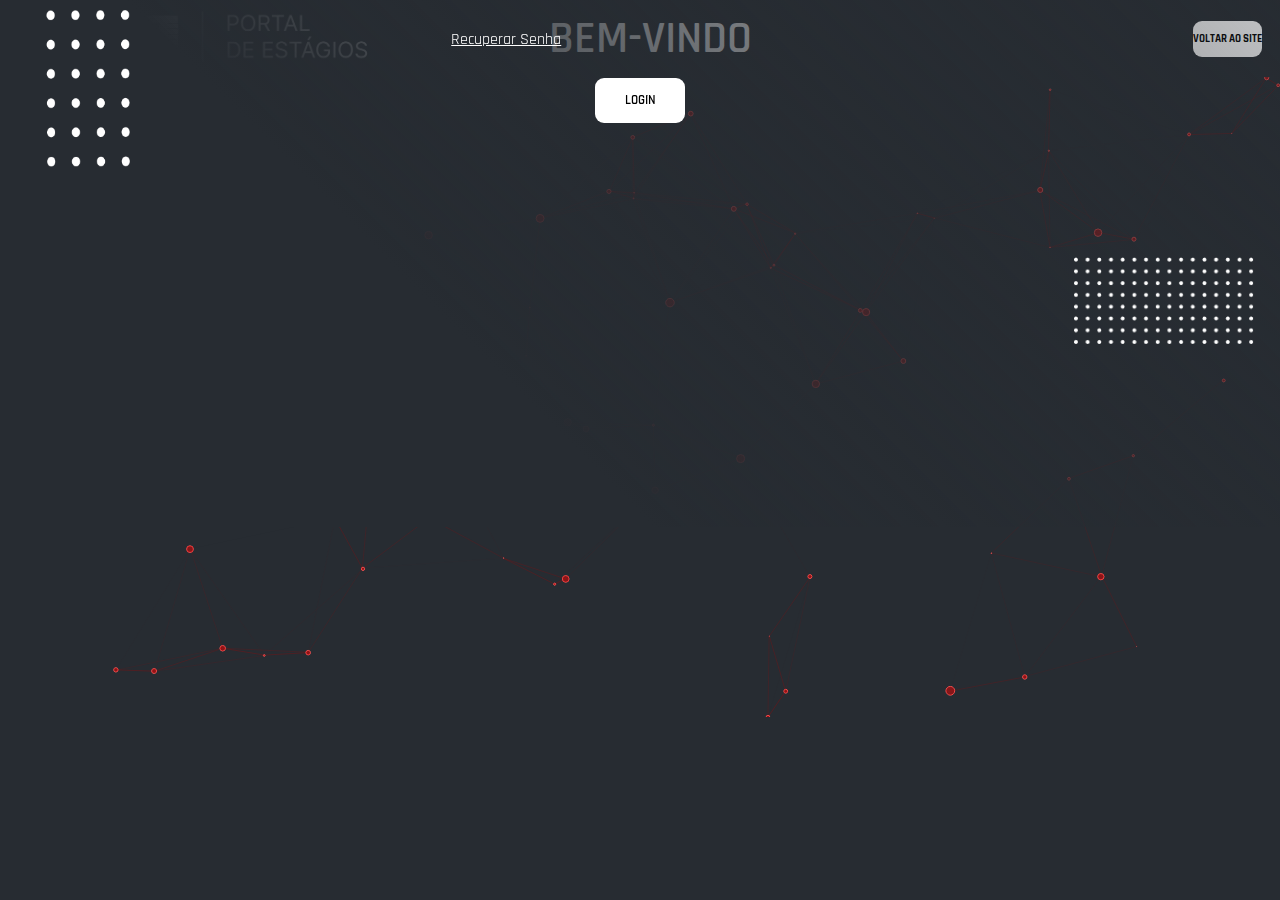
==== login-aluno.html @ 1fff74d2 "04/12" ====
<!DOCTYPE html>
<html lang="en">
<head>
    <meta charset="UTF-8">
    <meta name="viewport" content="width=device-width, initial-scale=1.0">
    <link rel="stylesheet" href="login.css">
    <link rel="preconnect" href="https://fonts.googleapis.com">
    <link rel="preconnect" href="https://fonts.gstatic.com" crossorigin>
    <link href="https://fonts.googleapis.com/css2?family=Inter:ital,opsz,wght@0,14..32,100..900;1,14..32,100..900&display=swap" rel="stylesheet">
    <link rel="preconnect" href="https://fonts.googleapis.com">
    <link rel="preconnect" href="https://fonts.gstatic.com" crossorigin>
    <link href="https://fonts.googleapis.com/css2?family=Bebas+Neue&family=Rajdhani:wght@300;400;500;600;700&display=swap" rel="stylesheet">
    
    <title>Portal Estágios</title>
</head>
<body>
    <nav>
      <a href="index.html"><img src="img/logo.png"></a>
      <h1>BEM-VINDO</h1>
      <a class="button" href="index.html">VOLTAR AO SITE</a>
    </nav>

    <div id="login">
      <img class="dot" src="img/dot-4.png">
      <img class="grid" src="img/dot-2.png">
      <h3>LOGIN, ALUNO</h3>
      <div id="area">
        <h4>CPF:</h4>
        <input type="number" placeholder="xxx.xxx.xxx-xx">
        <h4>SENHA:</h4>
        <div id="senha">
          <input placeholder="******">
          <span class="olho"><button class="eye"><img src="img/closed.png"></button></span>
        </div>
        <a class="rec" href="">Recuperar Senha</a>
        <button type="submit">LOGIN</button>
      </div>
    </div>

    <div id="particles-js"></div>
    <script src="particles.js"></script>
    <script src="app.js"></script>

    <!-- stats.js -->
    
<script>
  var count_particles, stats, update;
  stats = new Stats;
  stats.setMode(0);
  stats.domElement.style.position = 'absolute';
  stats.domElement.style.left = '0px';
  stats.domElement.style.top = '0px';
  document.body.appendChild(stats.domElement);
  count_particles = document.querySelector('.js-count-particles');
  update = function() {
    stats.begin();
    stats.end();
    if (window.pJSDom[0].pJS.particles && window.pJSDom[0].pJS.particles.array) {
      count_particles.innerText = window.pJSDom[0].pJS.particles.array.length;
    }
    requestAnimationFrame(update);
  };
  requestAnimationFrame(update);
</script>

</body>
</html>
---- login.css ----
html{
    -webkit-tap-highlight-color: rgba(0, 0, 0, 0);
}

body{
    background-color: #272C32;
    overflow: hidden;
    margin: 0;
    padding: 0;
}


/*COMEÇO NAVEGAÇÃO*/

nav{
    display: flex;
    justify-content: space-between;
    align-content: center;
    align-items: center;
    background-color: transparent;
}

h1{
    justify-self: center;
    font-family: "Rajdhani", sans-serif;
    font-weight: 600;
    color: white;
    text-align: center;
    width: 100%;
    font-size: 5vh;
    padding: 0;
    margin: 0;
    align-self: center;
    padding-right: 30vh;
    background-color: transparent;
}
a img{
    width: 40vh;
    margin-left: 2vh;
}

.button{
    background-color: white;
    width: 18vh;
    height: 4vh;
    border-radius: 1vh;
    text-decoration: none;
    align-content: center;
    text-align: center;
    font-family: "Rajdhani", sans-serif;
    font-weight: bold;
    color: black;
    font-size: 1.2vh;
    margin-right: 2vh;    
}

/*FIM NAVEGAÇÃO*/

#login{
    width: 100%;
    background: linear-gradient(45deg, #272C32 30%, #2b313a0c 100%) ;
    position: absolute;
    height: 100%;
    color: white;
    font-family: "Rajdhani", sans-serif;
    display: grid;
    grid-template-rows: .1fr .5fr .1fr;
    justify-content: center;
    margin: 0;
    padding: 0;
    align-self: center;
}

#login input{
    width: 40vh;
    height: 5vh;
    margin: 0;
    padding: 0;
    justify-self: center;
    padding-left: 1.5vh;
}

.dot{
    position: absolute;
    z-index: 3;
    float: left;
    padding-top: 10vh;
    padding-left: 5vh;
    height: 50vh;
}

.grid{
    position: absolute;
    z-index: 4;
    align-self: flex-end;
    width: 20vh;
    top: 70%;
    right: 2%;
    margin: 0;
    padding: 0;
}

h3{
    justify-self: center;
    font-size: 5vh;
    font-weight: 500;
}

span{
    position: fixed;
    z-index: 5;
    background-color: transparent;
    height: 2vh;
    align-content: center;
    
}

span img{
    width: 2vh;
    align-self: center;
    text-align: center;
    background-color: white;
}

.eye{
    align-items: center;
    background-color: transparent;
    cursor: pointer;
    width: 3vh;
    position: absolute;
    z-index: 5;
    align-self: center;
    padding-bottom: 1vh;
    right: 1em;
}


#senha{
    margin:0;
    padding: 0;
    justify-items: center;
}

button{
    margin: 0;
    padding: 0;
    width: 10vh;
    height: 5vh;
    justify-self: center;
    background-color: white;
    border: none;
    border-radius: 1vh;
    font-family: "Rajdhani", sans-serif;
    font-weight: 600;
    cursor: pointer;
}

.rec{
    color: white;
}

#area{
    display: grid;
    grid-template-rows: auto;
}
h4{
    margin: 0;
    padding: 0;
}

input::-webkit-outer-spin-button,
input::-webkit-inner-spin-button {
    -webkit-appearance: none;
    margin: 0;
}

input[type=number]{
    -moz-appearance: textfield;
}

/*SCRIPT*/

  
  /* ---- particles.js container ---- */
  
  #particles-js{
    width: 100%;
    height: 100%;
    background-color: transparent;
    background-image: url('');
    background-size: cover;
    background-repeat: no-repeat;
  }
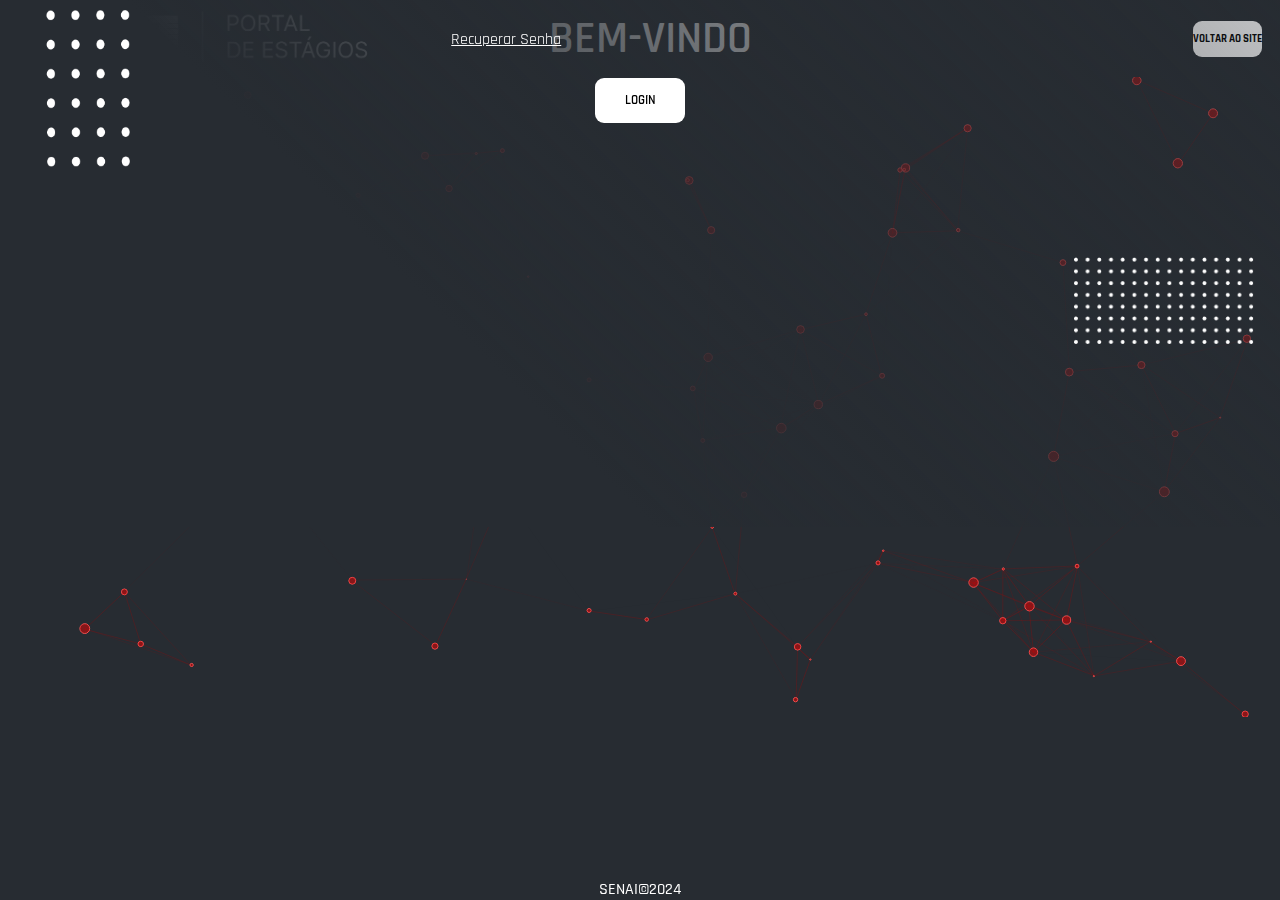
==== commit c4450476: "08/12" ====
--- a/login-aluno.html
+++ b/login-aluno.html
@@ -26,22 +26,24 @@
       <h3>LOGIN, ALUNO</h3>
       <div id="area">
         <h4>CPF:</h4>
-        <input type="number" placeholder="xxx.xxx.xxx-xx">
+        <input id="user" type="number"placeholder="xxx.xxx.xxx-xx">
         <h4>SENHA:</h4>
         <div id="senha">
-          <input placeholder="******">
+          <input id="password" placeholder="******">
           <span class="olho"><button class="eye"><img src="img/closed.png"></button></span>
         </div>
         <a class="rec" href="">Recuperar Senha</a>
-        <button type="submit">LOGIN</button>
+        <button onclick="login()" type="submit" target="">LOGIN</button>
       </div>
     </div>
 
     <div id="particles-js"></div>
+
+    <footer>SENAI&copy2024</footer>
     <script src="particles.js"></script>
     <script src="app.js"></script>
 
-    <!-- stats.js -->
+<!--Animação de Fundo-->
     
 <script>
   var count_particles, stats, update;
@@ -63,5 +65,7 @@
   requestAnimationFrame(update);
 </script>
 
+<script src="login.js"></script>
+
 </body>
 </html>--- a/login.css
+++ b/login.css
@@ -163,6 +163,11 @@
     display: grid;
     grid-template-rows: auto;
 }
+
+.log{
+    justify-self: center;
+}
+
 h4{
     margin: 0;
     padding: 0;
@@ -191,4 +196,14 @@
     background-size: cover;
     background-repeat: no-repeat;
   }
-  +  
+
+  footer{
+    font-family: "Rajdhani", sans-serif;
+    color: white;
+    font-weight: 500;
+    bottom: 0;
+    position: fixed;
+    width: 100%;
+    text-align: center;
+}